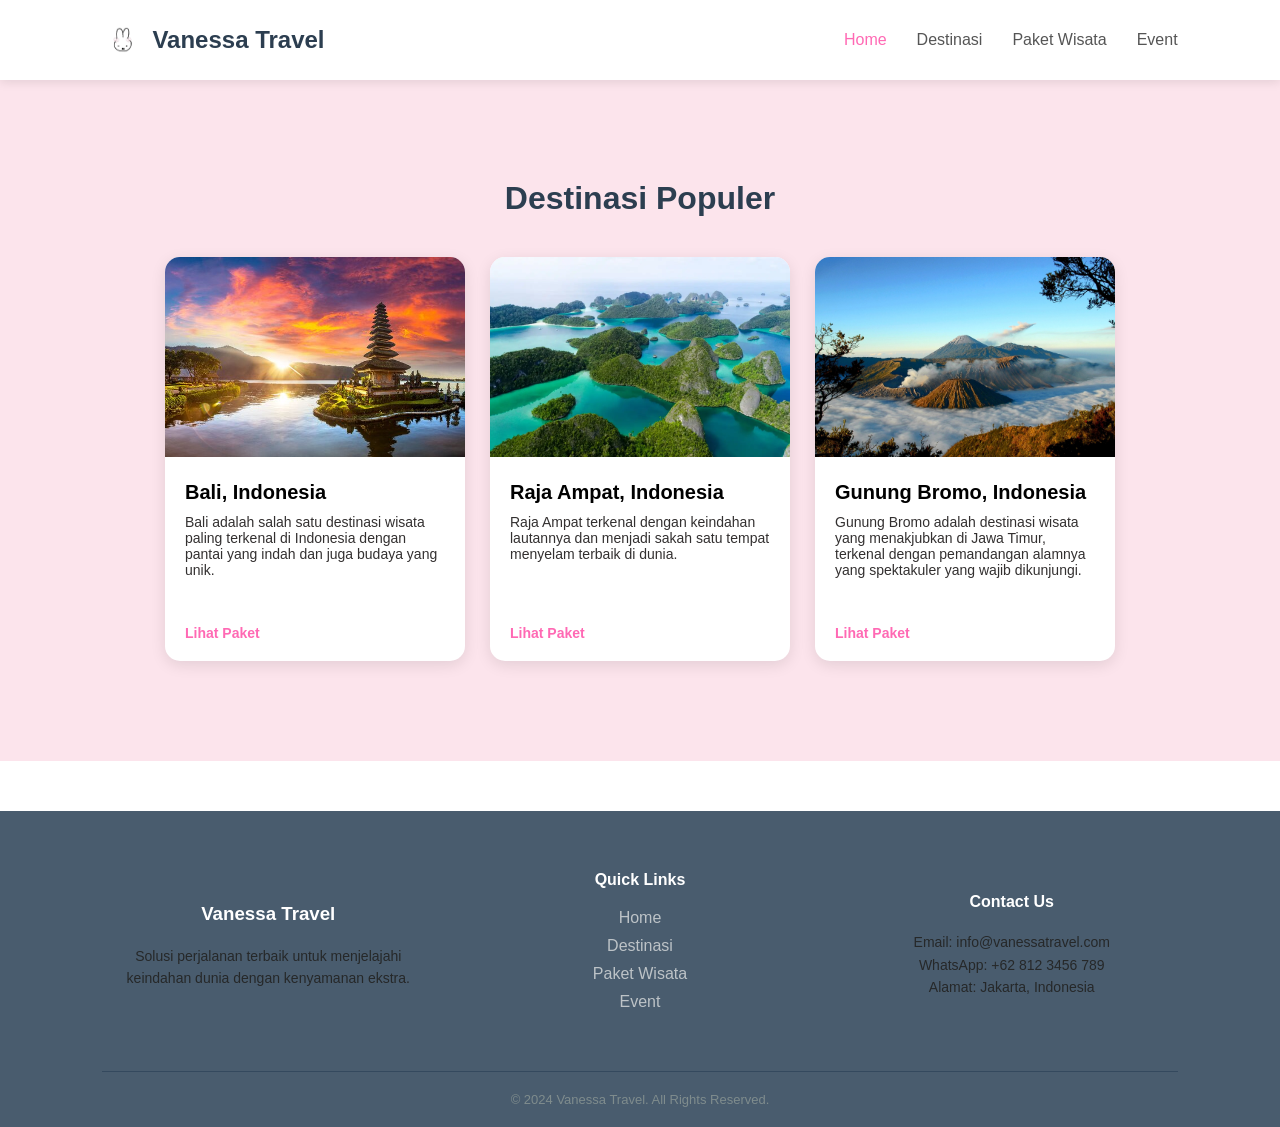
==== Destinasi.html @ c4356807 "project grid" ====
<!DOCTYPE html>
<html lang="en">
<head>
    <meta charset="UTF-8">
    <meta name="viewport" content="width=device-width, initial-scale=1.0">
    <title>Vanessa Travel - Destinasi</title>
    <link rel="stylesheet" href="css/vc.css">
</head>
<body>
    <header class="navbar-container">
        <div class="logo">
            <img src="Assets/logo.jpg" alt="Logo" class="logo-img">
            <span class="brand-name">Vanessa Travel</span>
        </div>
        
        <nav>
            <ul class="nav-links">
                <li><a href="index.html" class="active">Home</a></li>
                <li><a href="Destinasi.html">Destinasi</a></li>
                <li><a href="Paket Wisata.html">Paket Wisata</a></li>
                <li><a href="Event.html">Event</a></li>
            </ul>
        </nav>
    </header>
    
    
    <section class="destinasi" style="background-color: #fce4ec;">
    <h1 class="section-title">Destinasi Populer</h1>
    <div class="destinasi-grid">
        <div class="destinasi-card">
            <img src="Assets/bali.jpg" alt="Bali">
            <div class="card-info">
                <h3>Bali, Indonesia</h3>
                <p>Bali adalah salah satu destinasi wisata paling terkenal di Indonesia dengan pantai yang indah dan juga budaya yang unik.</p>
                <a href="Paket Wisata.html" class="btn-detail">Lihat Paket</a>
            </div>
        </div>
        <div class="destinasi-card">
            <img src="Assets/rajaampat.jpeg" alt="Raja Ampat">
            <div class="card-info">
                <h3>Raja Ampat, Indonesia</h3>
                <p> Raja Ampat terkenal dengan keindahan lautannya dan menjadi sakah satu tempat menyelam terbaik di dunia.</p>
                <a href="Paket Wisata.html" class="btn-detail">Lihat Paket</a>
            </div>
        </div>
        <div class="destinasi-card">
            <img src="Assets/bromo.jpg" alt="Bromo">
            <div class="card-info">
                <h3>Gunung Bromo, Indonesia</h3>
                <p>Gunung Bromo adalah destinasi wisata yang menakjubkan di Jawa Timur, terkenal dengan pemandangan alamnya yang spektakuler yang wajib dikunjungi.</p>
                <a href="Paket Wisata.html" class="btn-detail">Lihat Paket</a>
            </div>
        </div>
    </div>
</section>

<footer class="main-footer">
    <div class="footer-container">
        <div class="footer-col">
            <h3>Vanessa Travel</h3>
            <p>Solusi perjalanan terbaik untuk menjelajahi keindahan dunia dengan kenyamanan ekstra.</p>
        </div>

        <div class="footer-col">
            <h4>Quick Links</h4>
            <ul>
                <li><a href="Index.html">Home</a></li>
                <li><a href="Destinasi.html">Destinasi</a></li>
                <li><a href="Paket Wisata.html">Paket Wisata</a></li>
                <li><a href="Event.html">Event</a></li>
            </ul>
        </div>

        <div class="footer-col">
            <h4>Contact Us</h4>
            <p>Email: info@vanessatravel.com</p>
            <p>WhatsApp: +62 812 3456 789</p>
            <p>Alamat: Jakarta, Indonesia</p>
        </div>
    </div>
    
    <div class="footer-bottom">
        <p>&copy; 2024 Vanessa Travel. All Rights Reserved.</p>
    </div>
</footer>


</body>
</html>
---- css/vc.css ----
/* Reset Dasar */
* {
    margin: 0;
    padding: 0;
    box-sizing: border-box;
    font-family: 'Segoe UI', Tahoma, Geneva, Verdana, sans-serif;
}

/* Navbar Style */
.navbar-container {
    display: flex;
    justify-content: space-between;
    align-items: center;
    padding: 20px 8%;
    background-color: #fff;
    box-shadow: 0 2px 10px rgba(0,0,0,0.1);
    position: sticky;
    top: 0;
    z-index: 1000;
}

.logo {
    display: flex;
    align-items: center;
    gap: 10px;
}

.logo-img {
    height: 40px;
    border-radius: 5px;
}

.brand-name {
    font-size: 24px;
    font-weight: bold;
    color: #2c3e50;
}

.nav-links {
    list-style: none;
    display: flex;
    gap: 30px;
}

.nav-links a {
    text-decoration: none;
    color: #555;
    font-weight: 500;
    font-size: 16px;
    transition: color 0.3s;
}

.nav-links a:hover, .nav-links a.active {
    color: #ff69b4;
}

/* Hero Section (Bagian Ungu/Pink di Tengah) */
.hero-section {
    height: 60vh;
    background-color: #fce4ec;
    display: flex;
    justify-content: center;
    align-items: center;
    text-align: center;
    padding: 0 20px;
}

.hero-content h1 {
    font-size: 48px;
    color: #2c3e50;
    margin-bottom: 15px;
}

.hero-content p {
    font-size: 18px;
    color: #7f8c8d;
    margin-bottom: 30px;
}

/* Tombol */
.btn-order {
    display: inline-block;
    padding: 12px 30px;
    background-color: #ff69b4;
    color: white;
    text-decoration: none;
    border-radius: 25px;
    font-weight: bold;
    transition: transform 0.2s;
}

.btn-order:hover {
    transform: scale(1.05);
    background-color: #e05d9e;
}

.destinasi {
    text-align: center;
    padding: 100px 8%;
    text-align: center;
}

.section-title {
    font-size: 32px;
    margin-bottom: 40px;
    color: #2c3e50;
}

.destinasi-grid {
    display: flex;
    justify-content: center;
    gap: 25px;
    flex-wrap: wrap; /* Supaya otomatis ke bawah jika layar sempit */
}

.destinasi-card {
    width: 300px;
    background: #fff;
    border-radius: 15px;
    overflow: hidden;
    box-shadow: 0 4px 15px rgba(0,0,0,0.1);
    transition: transform 0.3s;
}

.destinasi-card:hover {
    transform: translateY(-10px); /* Efek melayang saat hover */
}

.destinasi-card img {
    width: 100%;
    height: 200px;
    object-fit: cover;
    padding: 20;
}

.card-info {
    padding: 20px;
    text-align: left;
    display: flex;
    flex-direction: column;
    height: 200px;
}

.card-info h3 {
    font-size: 20px;
    margin-bottom: 10px;
}

.card-info p {
    font-size: 14px;
    color: #333030;
    margin-bottom: 15px;
}

.btn-detail {
    text-decoration: none;
    color: #ff69b4;
    font-weight: bold;
    font-size: 14px;
    margin-top: auto;
    padding-top: 10px;
}

/* Container Footer Utama */
.main-footer {
    background-color: #495c6e; /* Warna gelap agar kontras dengan konten atas */
    color: white;
    padding: 60px 8% 20px;
    margin-top: 50px;
}

.footer-container {
    display: flex;
    justify-content: center;
    align-items: center;
    flex-wrap: wrap; /* Supaya rapi di HP */
    gap: 40px;
}

.footer-col {
    flex: 1; /* Membagi ruang sama rata */
    min-width: 200px;
    align-items: center;
}

.footer-col h3, .footer-col h4 {
    margin-bottom: 20px;
    color: #ffffff;
    text-align: center;
}

.footer-col p {
    font-size: 14px;
    line-height: 1.6;
    color: #262829;
    text-align: center;
}

.footer-col ul {
    list-style: none;
}

.footer-col ul li {
    margin-bottom: 10px;
    text-align: center;
}

.footer-col ul li a {
    text-decoration: none;
    color: #bdc3c7;
    transition: color 0.3s;

}

.footer-col ul li a:hover {
    color: white;
}

/* Garis Bawah & Copyright */
.footer-bottom {
    text-align: center;
    margin-top: 50px;
    padding-top: 20px;
    border-top: 1px solid #34495e;
    font-size: 13px;
    color: #7f8c8d;
}

.event-section {
    padding: 60px 8%;
    background-color: #fce4ec;
}

.event-container {
    display: flex;
    flex-direction: column;
    gap: 20px;
    max-width: 800px;
    margin: 0 auto; /* Supaya list event ada di tengah */
}

.event-item {
    display: flex;
    align-items: center;
    background: #fdf2f8; /* Pink sangat muda */
    border-left: 5px solid #ff69b4;
    padding: 20px;
    border-radius: 10px;
    box-shadow: 0 2px 5px rgba(0,0,0,0.05);
}

.event-date {
    text-align: center;
    background: #ff69b4;
    color: #fce4ec;
    padding: 10px;
    border-radius: 8px;
    min-width: 80px;
    margin-right: 25px;
}

.event-date .day {
    display: block;
    font-size: 24px;
    font-weight: bold;
}

.event-info h3 {
    margin-bottom: 5px;
    color: #2c3e50;
}

.event-info .status {
    display: inline-block;
    margin-top: 10px;
    font-size: 12px;
    font-weight: bold;
    color: #ff69b4;
    text-transform: uppercase;
}

.discover-section {
    background: #1a4b6e;
    padding: 2.5rem 2rem;
}
.discover-section h2 {
    font-size: 26px;
    color: #fff;
    margin-bottom: 1.25rem;
    text-align: center;
}
.search-bar {
    max-width: 700px;
    border-radius: 8px;
    overflow: hidden;
    background: #fff;
    display: flex;
    margin: 0 auto;
}
.search-bar input {
    flex: 1;
    padding: 0.75rem 1rem;
    border: none;
    outline: none;
    font-size: 14px;
    align-items: center;
    display: flex;
    justify-content: center;
}
.search-bar button {
    padding: 0.75rem 1.5rem;
    background: #ff6b35;
    border: none;
    color: #fff;
    font-size: 14px;
    cursor: pointer;
    align-items: center;
    display: flex;
}
.search-bar button:hover {
    background: #e55a26;
}

.things-section {
    padding: 2.5rem 2rem;
    background: #fff;
}
.things-section h2 {
    font-size: 22px;
    margin-bottom: 1.25rem;
}
.city-grid {
    display: grid;
    grid-template-columns: repeat(6, 1fr);
    gap: 12px;
}

.img-wrapper {
    position: relative;
    overflow: hidden;
}
.city-card {
    border-radius: 10px;
    overflow: hidden;
    border: 1px solid #eee;
    text-align: center;
}
.city-card img {
    width: 100%;
    height: 150px;
    object-fit: cover;
    display: block;
}
.city-card p {
    font-size: 12px;
    font-weight: 600;
    padding: 8px;
    background-color: black;
    color: white;
}

.city-details {
    position: absolute;
    top: 0;
    left: 0;
    width: 100%;
    height: 100%;
    background: rgba(0, 0, 0, 0.82);
    opacity: 0;
    transition: opacity 0.3s ease;
    display: flex;
    flex-direction: column;
    align-items: center;
    justify-content: center;
    padding: 12px;
}

.img-wrapper:hover .city-details {
    opacity: 1;
    cursor: pointer;
}

.city-details h3 {
    font-size: 13px;
    font-weight: 700;
    margin: 0 0 6px 0;
    color: #fff;
}

.city-details p {
    font-size: 11px;
    line-height: 1.5;
    margin: 0;
    text-align: center;
    color: #ccc;
}

.why-section {
    padding: 2.5rem 2rem;
    background: #f7f7f7;
}
.why-section h2 {
    font-size: 22px;
    margin-bottom: 1.25rem;
    text-align: center;
}
.why-grid {
    display: grid;
    grid-template-columns: repeat(3, 1fr);
    gap: 16px;
}
.why-card {
    background: #c7bec1;
    border: 1px solid #eee;
    border-radius: 10px;
    padding: 1.25rem;
}
.why-card h3 {
    font-size: 15px;
    margin-bottom: 0.5rem;
}
.why-card p {
    font-size: 13px;
    color: #666;
    line-height: 1.6;
}

.attractions-section {
    padding: 2.5rem 2rem;
    background: #fce4ec;
}
.attractions-section h2 {
    font-size: 22px;
    margin-bottom: 1.25rem;
    text-align: center;
}
.attractions-grid {
    display: grid;
    grid-template-columns: repeat(auto-fill, minmax(140px, 1fr));
    gap: 10px;
}
.attraction-item {
    background: #f4f4f4;
    border: 1px solid #e0e0e0;
    border-radius: 8px;
    padding: 0.6rem 0.85rem;
    font-size: 13px;
    cursor: pointer;
}
.attraction-item:hover {
    background: #eaeaea;
}
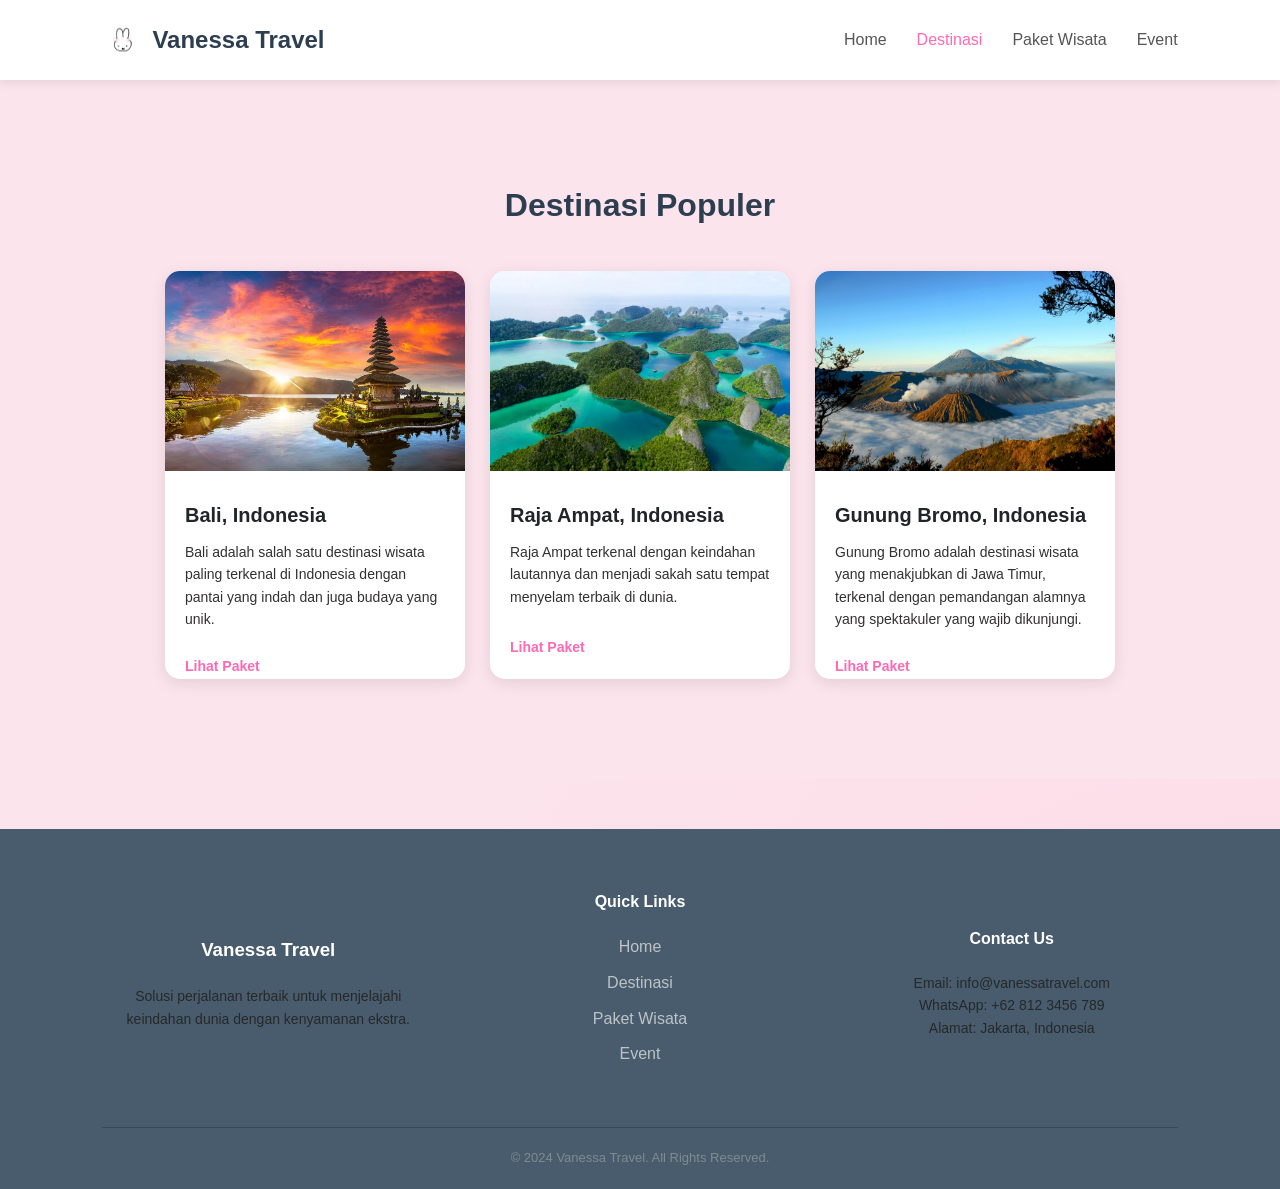
==== commit 681b44ff: "Penambahan ke2" ====
--- a/Destinasi.html
+++ b/Destinasi.html
@@ -15,8 +15,8 @@
         
         <nav>
             <ul class="nav-links">
-                <li><a href="index.html" class="active">Home</a></li>
-                <li><a href="Destinasi.html">Destinasi</a></li>
+                <li><a href="index.html">Home</a></li>
+                <li><a href="Destinasi.html" class="active">Destinasi</a></li>
                 <li><a href="Paket Wisata.html">Paket Wisata</a></li>
                 <li><a href="Event.html">Event</a></li>
             </ul>
@@ -64,7 +64,7 @@
         <div class="footer-col">
             <h4>Quick Links</h4>
             <ul>
-                <li><a href="Index.html">Home</a></li>
+                <li><a href="Vanessa Travel.html">Home</a></li>
                 <li><a href="Destinasi.html">Destinasi</a></li>
                 <li><a href="Paket Wisata.html">Paket Wisata</a></li>
                 <li><a href="Event.html">Event</a></li>
--- a/css/vc.css
+++ b/css/vc.css
@@ -1,4 +1,3 @@
-/* Reset Dasar */
 * {
     margin: 0;
     padding: 0;
@@ -6,7 +5,35 @@
     font-family: 'Segoe UI', Tahoma, Geneva, Verdana, sans-serif;
 }
 
-/* Navbar Style */
+html {
+    scroll-behavior: smooth;
+}
+
+:root {
+    --primary: #f184d6;
+    --primary-light: #ce7d97;
+    --secondary: #3f37c9;
+    --accent: #f72585;
+    --dark: #212529;
+    --light: #f8f9fa;
+    --white: #ffffff;
+    --shadow: 0 10px 30px rgba(0, 0, 0, 0.08);
+    --shadow-hover: 0 20px 50px rgba(67, 97, 238, 0.15);
+    --transition: all 0.4s cubic-bezier(0.4, 0, 0.2, 1);
+    --radius: 24px;
+}
+
+body {
+    font-family: 'Plus Jakarta Sans', sans-serif;
+    background-color: #fce4ec;
+    background-image:
+        radial-gradient(at 0% 0%, rgba(67, 97, 238, 0.05) 0px, transparent 50%),
+        radial-gradient(at 100% 100%, rgba(247, 37, 133, 0.05) 0px, transparent 50%);
+    color: var(--dark);
+    line-height: 1.6;
+    min-height: 100vh;
+}
+
 .navbar-container {
     display: flex;
     justify-content: space-between;
@@ -54,7 +81,6 @@
     color: #ff69b4;
 }
 
-/* Hero Section (Bagian Ungu/Pink di Tengah) */
 .hero-section {
     height: 60vh;
     background-color: #fce4ec;
@@ -77,7 +103,6 @@
     margin-bottom: 30px;
 }
 
-/* Tombol */
 .btn-order {
     display: inline-block;
     padding: 12px 30px;
@@ -97,7 +122,6 @@
 .destinasi {
     text-align: center;
     padding: 100px 8%;
-    text-align: center;
 }
 
 .section-title {
@@ -110,7 +134,7 @@
     display: flex;
     justify-content: center;
     gap: 25px;
-    flex-wrap: wrap; /* Supaya otomatis ke bawah jika layar sempit */
+    flex-wrap: wrap;
 }
 
 .destinasi-card {
@@ -123,14 +147,13 @@
 }
 
 .destinasi-card:hover {
-    transform: translateY(-10px); /* Efek melayang saat hover */
+    transform: translateY(-10px);
 }
 
 .destinasi-card img {
     width: 100%;
     height: 200px;
     object-fit: cover;
-    padding: 20;
 }
 
 .card-info {
@@ -161,9 +184,156 @@
     padding-top: 10px;
 }
 
-/* Container Footer Utama */
+.page-wrapper {
+    max-width: 1200px;
+    margin: 0 auto;
+    padding: 80px 20px;
+}
+
+.page-header {
+    text-align: center;
+    margin-bottom: 60px;
+}
+
+.page-header h1 {
+    font-family: 'Outfit', sans-serif;
+    font-size: 3rem;
+    font-weight: 800;
+    margin-bottom: 12px;
+    color: var(--dark);
+    letter-spacing: -1px;
+}
+
+.page-header .highlight {
+    background: linear-gradient(90deg, var(--primary), var(--accent));
+    -webkit-background-clip: text;
+    -webkit-text-fill-color: transparent;
+}
+
+.page-header p {
+    color: #6c757d;
+    font-size: 1.1rem;
+    font-weight: 500;
+}
+
+.product-grid {
+    display: flex;
+    flex-wrap: wrap;
+    justify-content: center;
+    gap: 30px;
+}
+
+.product-card {
+    background: var(--white);
+    width: 350px;
+    border-radius: var(--radius);
+    overflow: hidden;
+    box-shadow: var(--shadow);
+    transition: var(--transition);
+    border: 1px solid rgba(255, 255, 255, 0.5);
+    position: relative;
+    display: flex;
+    flex-direction: column;
+}
+
+.product-card:hover {
+    transform: translateY(-12px);
+    box-shadow: var(--shadow-hover);
+}
+
+.image-box {
+    position: relative;
+    height: 240px;
+    overflow: hidden;
+    background: #e9ecef;
+}
+
+.image-box img {
+    width: 100%;
+    height: 100%;
+    object-fit: cover;
+    transition: var(--transition);
+}
+
+.product-card:hover .image-box img {
+    transform: scale(1.1);
+}
+
+.badge {
+    position: absolute;
+    top: 20px;
+    right: 20px;
+    background: var(--primary);
+    color: var(--white);
+    padding: 6px 16px;
+    border-radius: 50px;
+    font-size: 0.75rem;
+    font-weight: 700;
+    text-transform: uppercase;
+    letter-spacing: 0.5px;
+    box-shadow: 0 4px 12px rgba(67, 97, 238, 0.3);
+}
+
+.badge.sale {
+    background: var(--accent);
+    box-shadow: 0 4px 12px rgba(247, 37, 133, 0.3);
+}
+
+.content {
+    padding: 28px;
+    flex-grow: 1;
+    display: flex;
+    flex-direction: column;
+}
+
+.nama-barang {
+    font-family: 'Outfit', sans-serif;
+    font-size: 1.5rem;
+    font-weight: 700;
+    margin-bottom: 12px;
+    color: var(--dark);
+}
+
+.deskripsi-barang {
+    color: #6c757d;
+    font-size: 0.95rem;
+    margin-bottom: 24px;
+    flex-grow: 1;
+}
+
+.footer {
+    display: flex;
+    align-items: center;
+    justify-content: space-between;
+    padding-top: 20px;
+    border-top: 1px solid #f1f3f5;
+}
+
+.harga-barang {
+    color: var(--primary);
+    font-size: 1.25rem;
+    font-weight: 800;
+}
+
+.buy-btn {
+    background: var(--dark);
+    color: var(--white);
+    border: none;
+    padding: 10px 20px;
+    border-radius: 12px;
+    font-weight: 600;
+    cursor: pointer;
+    transition: var(--transition);
+}
+
+.buy-btn:hover {
+    background: var(--primary);
+    transform: scale(1.05);
+    box-shadow: 0 5px 15px rgba(67, 97, 238, 0.3);
+}
+
 .main-footer {
-    background-color: #495c6e; /* Warna gelap agar kontras dengan konten atas */
+    background-color: #495c6e;
     color: white;
     padding: 60px 8% 20px;
     margin-top: 50px;
@@ -173,12 +343,12 @@
     display: flex;
     justify-content: center;
     align-items: center;
-    flex-wrap: wrap; /* Supaya rapi di HP */
+    flex-wrap: wrap;
     gap: 40px;
 }
 
 .footer-col {
-    flex: 1; /* Membagi ruang sama rata */
+    flex: 1;
     min-width: 200px;
     align-items: center;
 }
@@ -209,14 +379,12 @@
     text-decoration: none;
     color: #bdc3c7;
     transition: color 0.3s;
-
 }
 
 .footer-col ul li a:hover {
     color: white;
 }
 
-/* Garis Bawah & Copyright */
 .footer-bottom {
     text-align: center;
     margin-top: 50px;
@@ -236,13 +404,13 @@
     flex-direction: column;
     gap: 20px;
     max-width: 800px;
-    margin: 0 auto; /* Supaya list event ada di tengah */
+    margin: 0 auto;
 }
 
 .event-item {
     display: flex;
     align-items: center;
-    background: #fdf2f8; /* Pink sangat muda */
+    background: #fdf2f8;
     border-left: 5px solid #ff69b4;
     padding: 20px;
     border-radius: 10px;
@@ -283,12 +451,14 @@
     background: #1a4b6e;
     padding: 2.5rem 2rem;
 }
+
 .discover-section h2 {
     font-size: 26px;
     color: #fff;
     margin-bottom: 1.25rem;
     text-align: center;
 }
+
 .search-bar {
     max-width: 700px;
     border-radius: 8px;
@@ -297,16 +467,15 @@
     display: flex;
     margin: 0 auto;
 }
+
 .search-bar input {
     flex: 1;
     padding: 0.75rem 1rem;
     border: none;
     outline: none;
     font-size: 14px;
-    align-items: center;
-    display: flex;
-    justify-content: center;
-}
+}
+
 .search-bar button {
     padding: 0.75rem 1.5rem;
     background: #ff6b35;
@@ -314,9 +483,8 @@
     color: #fff;
     font-size: 14px;
     cursor: pointer;
-    align-items: center;
-    display: flex;
-}
+}
+
 .search-bar button:hover {
     background: #e55a26;
 }
@@ -325,10 +493,12 @@
     padding: 2.5rem 2rem;
     background: #fff;
 }
+
 .things-section h2 {
     font-size: 22px;
     margin-bottom: 1.25rem;
 }
+
 .city-grid {
     display: grid;
     grid-template-columns: repeat(6, 1fr);
@@ -339,18 +509,21 @@
     position: relative;
     overflow: hidden;
 }
+
 .city-card {
     border-radius: 10px;
     overflow: hidden;
     border: 1px solid #eee;
     text-align: center;
 }
+
 .city-card img {
     width: 100%;
     height: 150px;
     object-fit: cover;
     display: block;
 }
+
 .city-card p {
     font-size: 12px;
     font-weight: 600;
@@ -399,26 +572,31 @@
     padding: 2.5rem 2rem;
     background: #f7f7f7;
 }
+
 .why-section h2 {
     font-size: 22px;
     margin-bottom: 1.25rem;
     text-align: center;
 }
+
 .why-grid {
     display: grid;
     grid-template-columns: repeat(3, 1fr);
     gap: 16px;
 }
+
 .why-card {
-    background: #c7bec1;
+    background: #fff;
     border: 1px solid #eee;
     border-radius: 10px;
     padding: 1.25rem;
 }
+
 .why-card h3 {
     font-size: 15px;
     margin-bottom: 0.5rem;
 }
+
 .why-card p {
     font-size: 13px;
     color: #666;
@@ -429,16 +607,19 @@
     padding: 2.5rem 2rem;
     background: #fce4ec;
 }
+
 .attractions-section h2 {
     font-size: 22px;
     margin-bottom: 1.25rem;
     text-align: center;
 }
+
 .attractions-grid {
     display: grid;
     grid-template-columns: repeat(auto-fill, minmax(140px, 1fr));
     gap: 10px;
 }
+
 .attraction-item {
     background: #f4f4f4;
     border: 1px solid #e0e0e0;
@@ -447,6 +628,273 @@
     font-size: 13px;
     cursor: pointer;
 }
+
 .attraction-item:hover {
     background: #eaeaea;
 }
+
+@media (max-width: 768px) {
+    .navbar-container {
+        flex-direction: column;
+        gap: 12px;
+        text-align: center;
+        padding: 16px 5%;
+    }
+
+    .nav-links {
+        gap: 16px;
+        flex-wrap: wrap;
+        justify-content: center;
+    }
+
+    .hero-section {
+        height: auto;
+        padding: 50px 20px;
+    }
+
+    .hero-content h1 {
+        font-size: 32px;
+    }
+
+    .search-bar {
+        flex-direction: column;
+    }
+
+    .search-bar input,
+    .search-bar button {
+        width: 100%;
+    }
+
+    .city-grid {
+        grid-template-columns: repeat(2, 1fr);
+    }
+
+    .why-grid {
+        grid-template-columns: 1fr;
+    }
+
+    .destinasi-grid {
+        flex-direction: column;
+        align-items: center;
+    }
+
+    .destinasi-card {
+        width: 100%;
+        max-width: 500px;
+    }
+
+    .event-item {
+        flex-direction: column;
+        align-items: flex-start;
+        gap: 12px;
+    }
+
+    .event-date {
+        margin-right: 0;
+    }
+
+    .product-card {
+        width: 100%;
+        max-width: 400px;
+    }
+
+    .footer-container {
+        flex-direction: column;
+        text-align: center;
+        align-items: center;
+    }
+
+    .footer-col {
+        width: 100%;
+    }
+
+    .discover-section
+    {
+        padding: 2rem 1rem;
+        text-align: center;
+    }
+
+    .search-bar input {
+        text-align: center;
+    }
+
+    .navbar-container,
+    .hero-content,
+    .destinasi-card,
+    .product-card,
+    .why-card,
+    .city-card,
+    .event-item,
+    .main-footer {
+        animation-name: fadeInY;
+    }
+}
+
+@media (max-width: 480px) {
+    .brand-name {
+        font-size: 20px;
+    }
+
+    .nav-links a {
+        font-size: 13px;
+    }
+
+    .hero-content h1 {
+        font-size: 24px;
+    }
+
+    .hero-content p {
+        font-size: 14px;
+    }
+
+    .section-title {
+        font-size: 24px;
+    }
+
+    .city-grid {
+        grid-template-columns: 1fr;
+    }
+
+    .destinasi-card {
+        width: 100%;
+    }
+
+    .page-header h1 {
+        font-size: 2rem;
+    }
+
+    .product-card {
+        width: 100%;
+    }
+
+    .attractions-grid {
+        grid-template-columns: repeat(2, 1fr);
+    }
+
+    .footer-bottom {
+        font-size: 12px;
+    }
+    .navbar-container,
+    .hero-content,
+    .destinasi-card,
+    .product-card,
+    .why-card,
+    .city-card,
+    .event-item,
+    .main-footer {
+        animation-name: fadeInX;
+    }
+}
+
+@keyframes fadeInX {
+    from {
+        opacity: 0;
+        transform: translateX(-40px);
+    }
+    to {
+        opacity: 1;
+        transform: translateX(0);
+    }
+}
+
+@keyframes fadeInY {
+    from {
+        opacity: 0;
+        transform: translateY(-40px);
+    }
+    to {
+        opacity: 1;
+        transform: translateY(0);
+    }
+}
+
+.navbar-container {
+    animation: fadeInX 0.6s ease forwards;
+}
+
+.hero-content {
+    animation: fadeInX 0.7s ease forwards;
+}
+
+.destinasi-card {
+    animation: fadeInY 0.6s ease forwards;
+}
+
+.destinasi-card:nth-child(1) {
+    animation-delay: 0s;
+}
+
+.destinasi-card:nth-child(2) {
+    animation-delay: 0.15s;
+}
+
+.destinasi-card:nth-child(3) {
+    animation-delay: 0.3s;
+}
+
+.product-card {
+    animation: fadeInY 0.6s ease forwards;
+}
+
+.product-card:nth-child(1) {
+    animation-delay: 0s;
+}
+.product-card:nth-child(2) {
+    animation-delay: 0.15s;
+}
+.product-card:nth-child(3) {
+    animation-delay: 0.3s;
+}
+.product-card:nth-child(4) {
+    animation-delay: 0.45s;
+}
+.product-card:nth-child(5) {
+    animation-delay: 0.6s;
+}
+.why-card {
+    animation: fadeInY 0.6s ease forwards;
+}
+
+.why-card:nth-child(1) {
+    animation-delay: 0s;
+}
+.why-card:nth-child(2) {
+    animation-delay: 0.15s;
+}
+.why-card:nth-child(3) {
+    animation-delay: 0.3s;
+}
+.city-card {
+    animation: fadeInY 0.5s ease forwards;
+}
+
+.city-card:nth-child(1) {
+    animation-delay: 0s;
+}
+.city-card:nth-child(2) {
+    animation-delay: 0.1s;
+}
+.city-card:nth-child(3) {
+    animation-delay: 0.2s;
+}
+.city-card:nth-child(4) {
+    animation-delay: 0.3s;
+}
+.city-card:nth-child(5) {
+    animation-delay: 0.4s;
+}
+.city-card:nth-child(6) {
+    animation-delay: 0.5s;
+}
+.event-item {
+    animation: fadeInY 0.6s ease forwards;
+}
+.event-item:nth-child(1) {
+    animation-delay: 0s;
+}
+.event-item:nth-child(2) {
+    animation-delay: 0.15s;
+}
+.main-footer {
+    animation: fadeInY 0.6s ease forwards;
+}
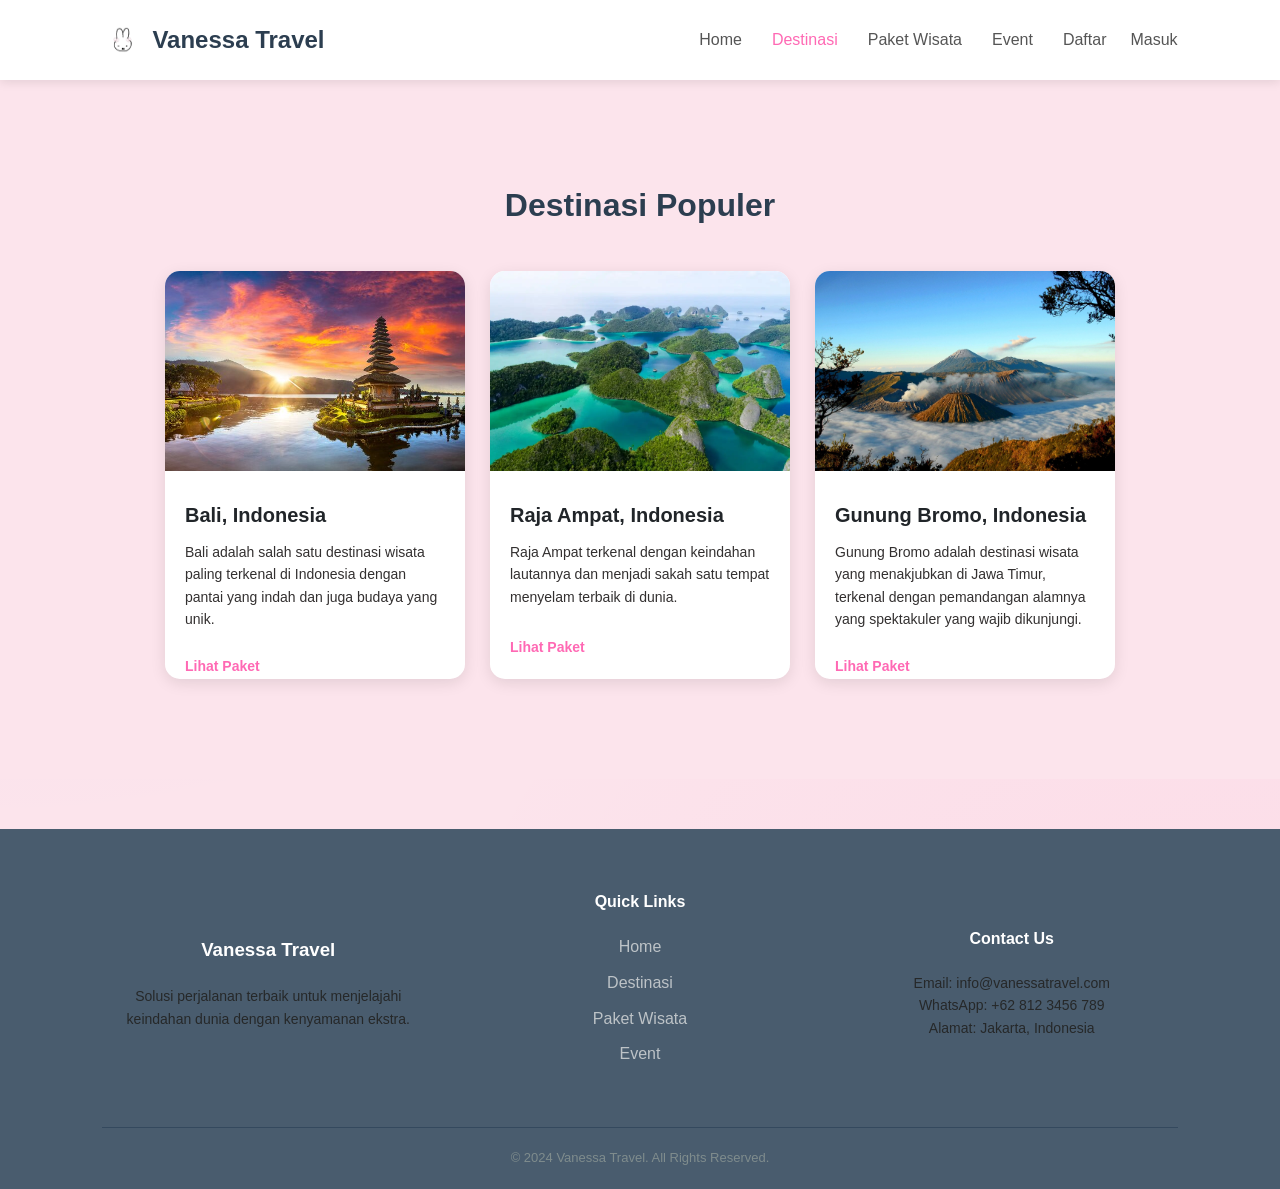
==== commit 154d433c: "Penambahan ke tiga" ====
--- a/Destinasi.html
+++ b/Destinasi.html
@@ -4,7 +4,8 @@
     <meta charset="UTF-8">
     <meta name="viewport" content="width=device-width, initial-scale=1.0">
     <title>Vanessa Travel - Destinasi</title>
-    <link rel="stylesheet" href="css/vc.css">
+    <link rel="stylesheet" href="css/stylee.css">
+    <link rel="stylesheet" href="css/auth.css">
 </head>
 <body>
     <header class="navbar-container">
@@ -12,18 +13,22 @@
             <img src="Assets/logo.jpg" alt="Logo" class="logo-img">
             <span class="brand-name">Vanessa Travel</span>
         </div>
-        
+       
         <nav>
             <ul class="nav-links">
                 <li><a href="index.html">Home</a></li>
                 <li><a href="Destinasi.html" class="active">Destinasi</a></li>
                 <li><a href="Paket Wisata.html">Paket Wisata</a></li>
                 <li><a href="Event.html">Event</a></li>
+                <li id="navAuth">
+                <a href="Register.html">Daftar</a>
+                <a href="Login.html">Masuk</a>
+                </li>
             </ul>
         </nav>
     </header>
-    
-    
+   
+   
     <section class="destinasi" style="background-color: #fce4ec;">
     <h1 class="section-title">Destinasi Populer</h1>
     <div class="destinasi-grid">
@@ -60,7 +65,7 @@
             <h3>Vanessa Travel</h3>
             <p>Solusi perjalanan terbaik untuk menjelajahi keindahan dunia dengan kenyamanan ekstra.</p>
         </div>
-
+ 
         <div class="footer-col">
             <h4>Quick Links</h4>
             <ul>
@@ -70,7 +75,7 @@
                 <li><a href="Event.html">Event</a></li>
             </ul>
         </div>
-
+ 
         <div class="footer-col">
             <h4>Contact Us</h4>
             <p>Email: info@vanessatravel.com</p>
@@ -78,12 +83,22 @@
             <p>Alamat: Jakarta, Indonesia</p>
         </div>
     </div>
-    
+   
     <div class="footer-bottom">
         <p>&copy; 2024 Vanessa Travel. All Rights Reserved.</p>
     </div>
 </footer>
-
-
+<script>
+        const namaTersimpan = localStorage.getItem("namaPengguna");
+        const navAuth = document.getElementById("navAuth");
+        if (namaTersimpan) {
+            navAuth.innerHTML = `Hello, ${namaTersimpan} ! <a href = "#" id="tombolKeluar"> Keluar </a>`;
+            document.getElementById("tombolKeluar").addEventListener('click', function (e) {
+                e.preventDefault();
+                localStorage.removeItem("namaPengguna");
+                window.location.reload();
+            })
+        }
+    </script>
 </body>
 </html>
--- a/css/stylee.css
+++ b/css/stylee.css
@@ -0,0 +1,901 @@
+* {
+    margin: 0;
+    padding: 0;
+    box-sizing: border-box;
+    font-family: 'Segoe UI', Tahoma, Geneva, Verdana, sans-serif;
+}
+ 
+html {
+    scroll-behavior: smooth;
+}
+ 
+:root {
+    --primary: #f184d6;
+    --primary-light: #ce7d97;
+    --secondary: #3f37c9;
+    --accent: #f72585;
+    --dark: #212529;
+    --light: #f8f9fa;
+    --white: #ffffff;
+    --shadow: 0 10px 30px rgba(0, 0, 0, 0.08);
+    --shadow-hover: 0 20px 50px rgba(67, 97, 238, 0.15);
+    --transition: all 0.4s cubic-bezier(0.4, 0, 0.2, 1);
+    --radius: 24px;
+}
+ 
+body {
+    font-family: 'Plus Jakarta Sans', sans-serif;
+    background-color: #fce4ec;
+    background-image:
+        radial-gradient(at 0% 0%, rgba(67, 97, 238, 0.05) 0px, transparent 50%),
+        radial-gradient(at 100% 100%, rgba(247, 37, 133, 0.05) 0px, transparent 50%);
+    color: var(--dark);
+    line-height: 1.6;
+    min-height: 100vh;
+}
+ 
+.navbar-container {
+    display: flex;
+    justify-content: space-between;
+    align-items: center;
+    padding: 20px 8%;
+    background-color: #fff;
+    box-shadow: 0 2px 10px rgba(0,0,0,0.1);
+    position: sticky;
+    top: 0;
+    z-index: 1000;
+}
+ 
+.logo {
+    display: flex;
+    align-items: center;
+    gap: 10px;
+}
+ 
+.logo-img {
+    height: 40px;
+    border-radius: 5px;
+}
+ 
+.brand-name {
+    font-size: 24px;
+    font-weight: bold;
+    color: #2c3e50;
+}
+ 
+.nav-links {
+    list-style: none;
+    display: flex;
+    gap: 30px;
+}
+ 
+.nav-links a {
+    text-decoration: none;
+    color: #555;
+    font-weight: 500;
+    font-size: 16px;
+    transition: color 0.3s;
+}
+ 
+.nav-links a:hover, .nav-links a.active {
+    color: #ff69b4;
+}
+ 
+.hero-section {
+    height: 60vh;
+    background-color: #fce4ec;
+    display: flex;
+    justify-content: center;
+    align-items: center;
+    text-align: center;
+    padding: 0 20px;
+}
+ 
+.hero-content h1 {
+    font-size: 48px;
+    color: #2c3e50;
+    margin-bottom: 15px;
+}
+ 
+.hero-content p {
+    font-size: 18px;
+    color: #7f8c8d;
+    margin-bottom: 30px;
+}
+ 
+.btn-order {
+    display: inline-block;
+    padding: 12px 30px;
+    background-color: #ff69b4;
+    color: white;
+    text-decoration: none;
+    border-radius: 25px;
+    font-weight: bold;
+    transition: transform 0.2s;
+}
+ 
+.btn-order:hover {
+    transform: scale(1.05);
+    background-color: #e05d9e;
+}
+ 
+.destinasi {
+    text-align: center;
+    padding: 100px 8%;
+}
+ 
+.section-title {
+    font-size: 32px;
+    margin-bottom: 40px;
+    color: #2c3e50;
+}
+ 
+.destinasi-grid {
+    display: flex;
+    justify-content: center;
+    gap: 25px;
+    flex-wrap: wrap;
+}
+ 
+.destinasi-card {
+    width: 300px;
+    background: #fff;
+    border-radius: 15px;
+    overflow: hidden;
+    box-shadow: 0 4px 15px rgba(0,0,0,0.1);
+    transition: transform 0.3s;
+}
+ 
+.destinasi-card:hover {
+    transform: translateY(-10px);
+}
+ 
+.destinasi-card img {
+    width: 100%;
+    height: 200px;
+    object-fit: cover;
+}
+ 
+.card-info {
+    padding: 20px;
+    text-align: left;
+    display: flex;
+    flex-direction: column;
+    height: 200px;
+}
+ 
+.card-info h3 {
+    font-size: 20px;
+    margin-bottom: 10px;
+}
+ 
+.card-info p {
+    font-size: 14px;
+    color: #333030;
+    margin-bottom: 15px;
+}
+ 
+.btn-detail {
+    text-decoration: none;
+    color: #ff69b4;
+    font-weight: bold;
+    font-size: 14px;
+    margin-top: auto;
+    padding-top: 10px;
+}
+ 
+.page-wrapper {
+    max-width: 1200px;
+    margin: 0 auto;
+    padding: 80px 20px;
+}
+ 
+.page-header {
+    text-align: center;
+    margin-bottom: 60px;
+}
+ 
+.page-header h1 {
+    font-family: 'Outfit', sans-serif;
+    font-size: 3rem;
+    font-weight: 800;
+    margin-bottom: 12px;
+    color: var(--dark);
+    letter-spacing: -1px;
+}
+ 
+.page-header .highlight {
+    background: linear-gradient(90deg, var(--primary), var(--accent));
+    -webkit-background-clip: text;
+    -webkit-text-fill-color: transparent;
+}
+ 
+.page-header p {
+    color: #6c757d;
+    font-size: 1.1rem;
+    font-weight: 500;
+}
+ 
+.product-grid {
+    display: flex;
+    flex-wrap: wrap;
+    justify-content: center;
+    gap: 30px;
+}
+ 
+.product-card {
+    background: var(--white);
+    width: 350px;
+    border-radius: var(--radius);
+    overflow: hidden;
+    box-shadow: var(--shadow);
+    transition: var(--transition);
+    border: 1px solid rgba(255, 255, 255, 0.5);
+    position: relative;
+    display: flex;
+    flex-direction: column;
+}
+ 
+.product-card:hover {
+    transform: translateY(-12px);
+    box-shadow: var(--shadow-hover);
+}
+ 
+.image-box {
+    position: relative;
+    height: 240px;
+    overflow: hidden;
+    background: #e9ecef;
+}
+ 
+.image-box img {
+    width: 100%;
+    height: 100%;
+    object-fit: cover;
+    transition: var(--transition);
+}
+ 
+.product-card:hover .image-box img {
+    transform: scale(1.1);
+}
+ 
+.badge {
+    position: absolute;
+    top: 20px;
+    right: 20px;
+    background: var(--primary);
+    color: var(--white);
+    padding: 6px 16px;
+    border-radius: 50px;
+    font-size: 0.75rem;
+    font-weight: 700;
+    text-transform: uppercase;
+    letter-spacing: 0.5px;
+    box-shadow: 0 4px 12px rgba(67, 97, 238, 0.3);
+}
+ 
+.badge.sale {
+    background: var(--accent);
+    box-shadow: 0 4px 12px rgba(247, 37, 133, 0.3);
+}
+ 
+.content {
+    padding: 28px;
+    flex-grow: 1;
+    display: flex;
+    flex-direction: column;
+}
+ 
+.nama-barang {
+    font-family: 'Outfit', sans-serif;
+    font-size: 1.5rem;
+    font-weight: 700;
+    margin-bottom: 12px;
+    color: var(--dark);
+}
+ 
+.deskripsi-barang {
+    color: #6c757d;
+    font-size: 0.95rem;
+    margin-bottom: 24px;
+    flex-grow: 1;
+}
+ 
+.footer {
+    display: flex;
+    align-items: center;
+    justify-content: space-between;
+    padding-top: 20px;
+    border-top: 1px solid #f1f3f5;
+}
+ 
+.harga-barang {
+    color: var(--primary);
+    font-size: 1.25rem;
+    font-weight: 800;
+}
+ 
+.buy-btn {
+    background: var(--dark);
+    color: var(--white);
+    border: none;
+    padding: 10px 20px;
+    border-radius: 12px;
+    font-weight: 600;
+    cursor: pointer;
+    transition: var(--transition);
+}
+ 
+.buy-btn:hover {
+    background: var(--primary);
+    transform: scale(1.05);
+    box-shadow: 0 5px 15px rgba(67, 97, 238, 0.3);
+}
+ 
+.main-footer {
+    background-color: #495c6e;
+    color: white;
+    padding: 60px 8% 20px;
+    margin-top: 50px;
+}
+ 
+.footer-container {
+    display: flex;
+    justify-content: center;
+    align-items: center;
+    flex-wrap: wrap;
+    gap: 40px;
+}
+ 
+.footer-col {
+    flex: 1;
+    min-width: 200px;
+    align-items: center;
+}
+ 
+.footer-col h3, .footer-col h4 {
+    margin-bottom: 20px;
+    color: #ffffff;
+    text-align: center;
+}
+ 
+.footer-col p {
+    font-size: 14px;
+    line-height: 1.6;
+    color: #262829;
+    text-align: center;
+}
+ 
+.footer-col ul {
+    list-style: none;
+}
+ 
+.footer-col ul li {
+    margin-bottom: 10px;
+    text-align: center;
+}
+ 
+.footer-col ul li a {
+    text-decoration: none;
+    color: #bdc3c7;
+    transition: color 0.3s;
+}
+ 
+.footer-col ul li a:hover {
+    color: white;
+}
+ 
+.footer-bottom {
+    text-align: center;
+    margin-top: 50px;
+    padding-top: 20px;
+    border-top: 1px solid #34495e;
+    font-size: 13px;
+    color: #7f8c8d;
+}
+ 
+.event-section {
+    padding: 60px 8%;
+    background-color: #fce4ec;
+}
+ 
+.event-container {
+    display: flex;
+    flex-direction: column;
+    gap: 20px;
+    max-width: 800px;
+    margin: 0 auto;
+}
+ 
+.event-item {
+    display: flex;
+    align-items: center;
+    background: #fdf2f8;
+    border-left: 5px solid #ff69b4;
+    padding: 20px;
+    border-radius: 10px;
+    box-shadow: 0 2px 5px rgba(0,0,0,0.05);
+}
+ 
+.event-date {
+    text-align: center;
+    background: #ff69b4;
+    color: #fce4ec;
+    padding: 10px;
+    border-radius: 8px;
+    min-width: 80px;
+    margin-right: 25px;
+}
+ 
+.event-date .day {
+    display: block;
+    font-size: 24px;
+    font-weight: bold;
+}
+ 
+.event-info h3 {
+    margin-bottom: 5px;
+    color: #2c3e50;
+}
+ 
+.event-info .status {
+    display: inline-block;
+    margin-top: 10px;
+    font-size: 12px;
+    font-weight: bold;
+    color: #ff69b4;
+    text-transform: uppercase;
+}
+ 
+.discover-section {
+    background: #1a4b6e;
+    padding: 2.5rem 2rem;
+}
+ 
+.discover-section h2 {
+    font-size: 26px;
+    color: #fff;
+    margin-bottom: 1.25rem;
+    text-align: center;
+}
+ 
+.search-bar {
+    max-width: 700px;
+    border-radius: 8px;
+    overflow: hidden;
+    background: #fff;
+    display: flex;
+    margin: 0 auto;
+}
+ 
+.search-bar input {
+    flex: 1;
+    padding: 0.75rem 1rem;
+    border: none;
+    outline: none;
+    font-size: 14px;
+}
+ 
+.search-bar button {
+    padding: 0.75rem 1.5rem;
+    background: #ff6b35;
+    border: none;
+    color: #fff;
+    font-size: 14px;
+    cursor: pointer;
+}
+ 
+.search-bar button:hover {
+    background: #e55a26;
+}
+ 
+.things-section {
+    padding: 2.5rem 2rem;
+    background: #fff;
+}
+ 
+.things-section h2 {
+    font-size: 22px;
+    margin-bottom: 1.25rem;
+}
+ 
+.city-grid {
+    display: grid;
+    grid-template-columns: repeat(6, 1fr);
+    gap: 12px;
+}
+ 
+.img-wrapper {
+    position: relative;
+    overflow: hidden;
+}
+ 
+.city-card {
+    border-radius: 10px;
+    overflow: hidden;
+    border: 1px solid #eee;
+    text-align: center;
+}
+ 
+.city-card img {
+    width: 100%;
+    height: 150px;
+    object-fit: cover;
+    display: block;
+}
+ 
+.city-card p {
+    font-size: 12px;
+    font-weight: 600;
+    padding: 8px;
+    background-color: black;
+    color: white;
+}
+ 
+.city-details {
+    position: absolute;
+    top: 0;
+    left: 0;
+    width: 100%;
+    height: 100%;
+    background: rgba(0, 0, 0, 0.82);
+    opacity: 0;
+    transition: opacity 0.3s ease;
+    display: flex;
+    flex-direction: column;
+    align-items: center;
+    justify-content: center;
+    padding: 12px;
+}
+ 
+.img-wrapper:hover .city-details {
+    opacity: 1;
+    cursor: pointer;
+}
+ 
+.city-details h3 {
+    font-size: 13px;
+    font-weight: 700;
+    margin: 0 0 6px 0;
+    color: #fff;
+}
+ 
+.city-details p {
+    font-size: 11px;
+    line-height: 1.5;
+    margin: 0;
+    text-align: center;
+    color: #ccc;
+}
+ 
+.why-section {
+    padding: 2.5rem 2rem;
+    background: #f7f7f7;
+}
+ 
+.why-section h2 {
+    font-size: 22px;
+    margin-bottom: 1.25rem;
+    text-align: center;
+}
+ 
+.why-grid {
+    display: grid;
+    grid-template-columns: repeat(3, 1fr);
+    gap: 16px;
+}
+ 
+.why-card {
+    background: #fff;
+    border: 1px solid #eee;
+    border-radius: 10px;
+    padding: 1.25rem;
+}
+ 
+.why-card h3 {
+    font-size: 15px;
+    margin-bottom: 0.5rem;
+}
+ 
+.why-card p {
+    font-size: 13px;
+    color: #666;
+    line-height: 1.6;
+}
+ 
+.attractions-section {
+    padding: 2.5rem 2rem;
+    background: #fff;
+}
+ 
+.attractions-section h2 {
+    font-size: 22px;
+    margin-bottom: 1.25rem;
+    text-align: center;
+}
+ 
+.attractions-grid {
+    display: grid;
+    grid-template-columns: repeat(auto-fill, minmax(140px, 1fr));
+    gap: 10px;
+}
+ 
+.attraction-item {
+    background: #f4f4f4;
+    border: 1px solid #e0e0e0;
+    border-radius: 8px;
+    padding: 0.6rem 0.85rem;
+    font-size: 13px;
+    cursor: pointer;
+}
+ 
+.attraction-item:hover {
+    background: #eaeaea;
+}
+ 
+@media (max-width: 768px) {
+    .navbar-container {
+        flex-direction: column;
+        gap: 12px;
+        text-align: center;
+        padding: 16px 5%;
+    }
+ 
+    .nav-links {
+        gap: 16px;
+        flex-wrap: wrap;
+        justify-content: center;
+    }
+ 
+    .hero-section {
+        height: auto;
+        padding: 50px 20px;
+    }
+ 
+    .hero-content h1 {
+        font-size: 32px;
+    }
+ 
+    .search-bar {
+        flex-direction: column;
+    }
+ 
+    .search-bar input,
+    .search-bar button {
+        width: 100%;
+    }
+ 
+    .city-grid {
+        grid-template-columns: repeat(2, 1fr);
+    }
+ 
+    .why-grid {
+        grid-template-columns: 1fr;
+    }
+ 
+    .destinasi-grid {
+        flex-direction: column;
+        align-items: center;
+    }
+ 
+    .destinasi-card {
+        width: 100%;
+        max-width: 500px;
+    }
+ 
+    .event-item {
+        flex-direction: column;
+        align-items: flex-start;
+        gap: 12px;
+    }
+ 
+    .event-date {
+        margin-right: 0;
+    }
+ 
+    .product-card {
+        width: 100%;
+        max-width: 400px;
+    }
+ 
+    .footer-container {
+        flex-direction: column;
+        text-align: center;
+        align-items: center;
+    }
+ 
+    .footer-col {
+        width: 100%;
+    }
+ 
+    .discover-section
+    {
+        padding: 2rem 1rem;
+        text-align: center;
+    }
+ 
+    .search-bar input {
+        text-align: center;
+    }
+ 
+    .navbar-container,
+    .hero-content,
+    .destinasi-card,
+    .product-card,
+    .why-card,
+    .city-card,
+    .event-item,
+    .main-footer {
+        animation-name: fadeInY;
+    }
+}
+ 
+@media (max-width: 480px) {
+    .brand-name {
+        font-size: 20px;
+    }
+ 
+    .nav-links a {
+        font-size: 13px;
+    }
+ 
+    .hero-content h1 {
+        font-size: 24px;
+    }
+ 
+    .hero-content p {
+        font-size: 14px;
+    }
+ 
+    .section-title {
+        font-size: 24px;
+    }
+ 
+    .city-grid {
+        grid-template-columns: 1fr;
+    }
+ 
+    .destinasi-card {
+        width: 100%;
+    }
+ 
+    .page-header h1 {
+        font-size: 2rem;
+    }
+ 
+    .product-card {
+        width: 100%;
+    }
+ 
+    .attractions-grid {
+        grid-template-columns: repeat(2, 1fr);
+    }
+ 
+    .footer-bottom {
+        font-size: 12px;
+    }
+    .navbar-container,
+    .hero-content,
+    .destinasi-card,
+    .product-card,
+    .why-card,
+    .city-card,
+    .event-item,
+    .main-footer {
+        animation-name: fadeInX;
+    }
+}
+ 
+@keyframes fadeInX {
+    from {
+        opacity: 0;
+        transform: translateX(-40px);
+    }
+    to {
+        opacity: 1;
+        transform: translateX(0);
+    }
+}
+ 
+@keyframes fadeInY {
+    from {
+        opacity: 0;
+        transform: translateY(-40px);
+    }
+    to {
+        opacity: 1;
+        transform: translateY(0);
+    }
+}
+ 
+.navbar-container {
+    animation: fadeInX 0.6s ease forwards;
+}
+ 
+.hero-content {
+    animation: fadeInX 0.7s ease forwards;
+}
+ 
+.destinasi-card {
+    animation: fadeInY 0.6s ease forwards;
+}
+ 
+.destinasi-card:nth-child(1) {
+    animation-delay: 0s;
+}
+ 
+.destinasi-card:nth-child(2) {
+    animation-delay: 0.15s;
+}
+ 
+.destinasi-card:nth-child(3) {
+    animation-delay: 0.3s;
+}
+ 
+.product-card {
+    animation: fadeInY 0.6s ease forwards;
+}
+ 
+.product-card:nth-child(1) {
+    animation-delay: 0s;
+}
+.product-card:nth-child(2) {
+    animation-delay: 0.15s;
+}
+.product-card:nth-child(3) {
+    animation-delay: 0.3s;
+}
+.product-card:nth-child(4) {
+    animation-delay: 0.45s;
+}
+.product-card:nth-child(5) {
+    animation-delay: 0.6s;
+}
+.why-card {
+    animation: fadeInY 0.6s ease forwards;
+}
+ 
+.why-card:nth-child(1) {
+    animation-delay: 0s;
+}
+.why-card:nth-child(2) {
+    animation-delay: 0.15s;
+}
+.why-card:nth-child(3) {
+    animation-delay: 0.3s;
+}
+.city-card {
+    animation: fadeInY 0.5s ease forwards;
+}
+ 
+.city-card:nth-child(1) {
+    animation-delay: 0s;
+}
+.city-card:nth-child(2) {
+    animation-delay: 0.1s;
+}
+.city-card:nth-child(3) {
+    animation-delay: 0.2s;
+}
+.city-card:nth-child(4) {
+    animation-delay: 0.3s;
+}
+.city-card:nth-child(5) {
+    animation-delay: 0.4s;
+}
+.city-card:nth-child(6) {
+    animation-delay: 0.5s;
+}
+.event-item {
+    animation: fadeInY 0.6s ease forwards;
+}
+.event-item:nth-child(1) {
+    animation-delay: 0s;
+}
+.event-item:nth-child(2) {
+    animation-delay: 0.15s;
+}
+.main-footer {
+    animation: fadeInY 0.6s ease forwards;
+}
+ 
--- a/css/auth.css
+++ b/css/auth.css
@@ -0,0 +1,114 @@
+.auth-wrap {
+    min-height: 70vh;
+    display: flex;
+    justify-content: center;
+    align-items: center;
+    padding: 60px 20px;
+}
+ 
+#navAuth {
+    display: flex;
+    gap: 24px;
+}
+ 
+.auth-card {
+    width: 100%;
+    max-width: 440px;
+    background: #ffffff;
+    border-radius: var(--radius, 24px);
+    box-shadow: var(--shadow, 0 10px 30px rgba(0, 0, 0, 0.08));
+    padding: 40px 36px;
+}
+ 
+.auth-heading {
+    text-align: center;
+    margin-bottom: 28px;
+}
+ 
+.auth-heading h1 {
+    font-family: 'Outfit', sans-serif;
+    font-size: 1.8rem;
+    font-weight: 800;
+    color: #2c3e50;
+    margin-bottom: 8px;
+}
+ 
+.auth-heading p {
+    font-size: 0.9rem;
+    color: #7f8c8d;
+}
+ 
+.field-row {
+    margin-bottom: 18px;
+    display: flex;
+    flex-direction: column;
+    gap: 6px;
+}
+ 
+.field-row label {
+    font-size: 0.85rem;
+    font-weight: 600;
+    color: #2c3e50;
+}
+ 
+.field-row input {
+    padding: 11px 14px;
+    border: 1px solid #e9d3df;
+    border-radius: 12px;
+    font-size: 0.95rem;
+    color: #2c3e50;
+    background-color: #fdf2f8;
+    transition: border-color 0.3s, background-color 0.3s;
+}
+ 
+.field-row input:focus {
+    outline: none;
+    border-color: #ff69b4;
+    background-color: #ffffff;
+}
+ 
+.pesan-error {
+    font-size: 0.78rem;
+    color: #e0245e;
+    display: none;
+}
+ 
+.auth-card .btn-order {
+    width: 100%;
+    border: none;
+    cursor: pointer;
+    margin-top: 6px;
+}
+ 
+.auth-card .btn-order:disabled {
+    background-color: #f3c4dd;
+    cursor: not-allowed;
+    transform: none;
+}
+ 
+.auth-switch {
+    text-align: center;
+    margin-top: 22px;
+    font-size: 0.88rem;
+    color: #6c757d;
+}
+ 
+.auth-switch a {
+    color: #ff69b4;
+    font-weight: 700;
+    text-decoration: none;
+}
+ 
+.auth-switch a:hover {
+    text-decoration: underline;
+}
+ 
+@media (max-width: 480px) {
+    .auth-card {
+        padding: 28px 22px;
+    }
+ 
+    .auth-heading h1 {
+        font-size: 1.5rem;
+    }
+}
